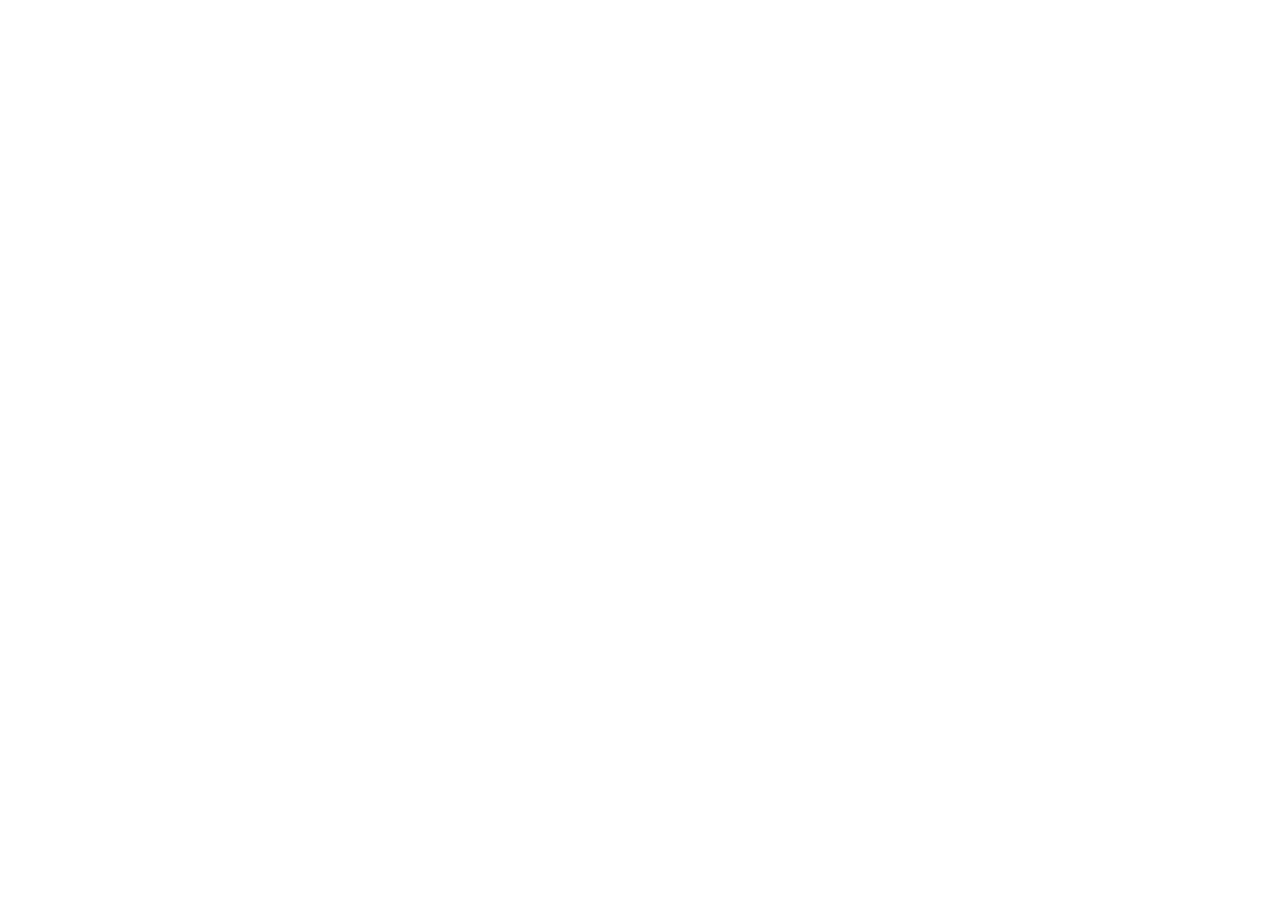
==== index.html @ 08adc4ea "first commit" ====
<!DOCTYPE html>
<html lang="en">

<head>
  <meta charset="UTF-8">
  <meta name="viewport" content="width=device-width, initial-scale=1.0">
  <title>EXPOTEC 2023 - CMR2A</title>
</head>

<body>

</body>

</html>
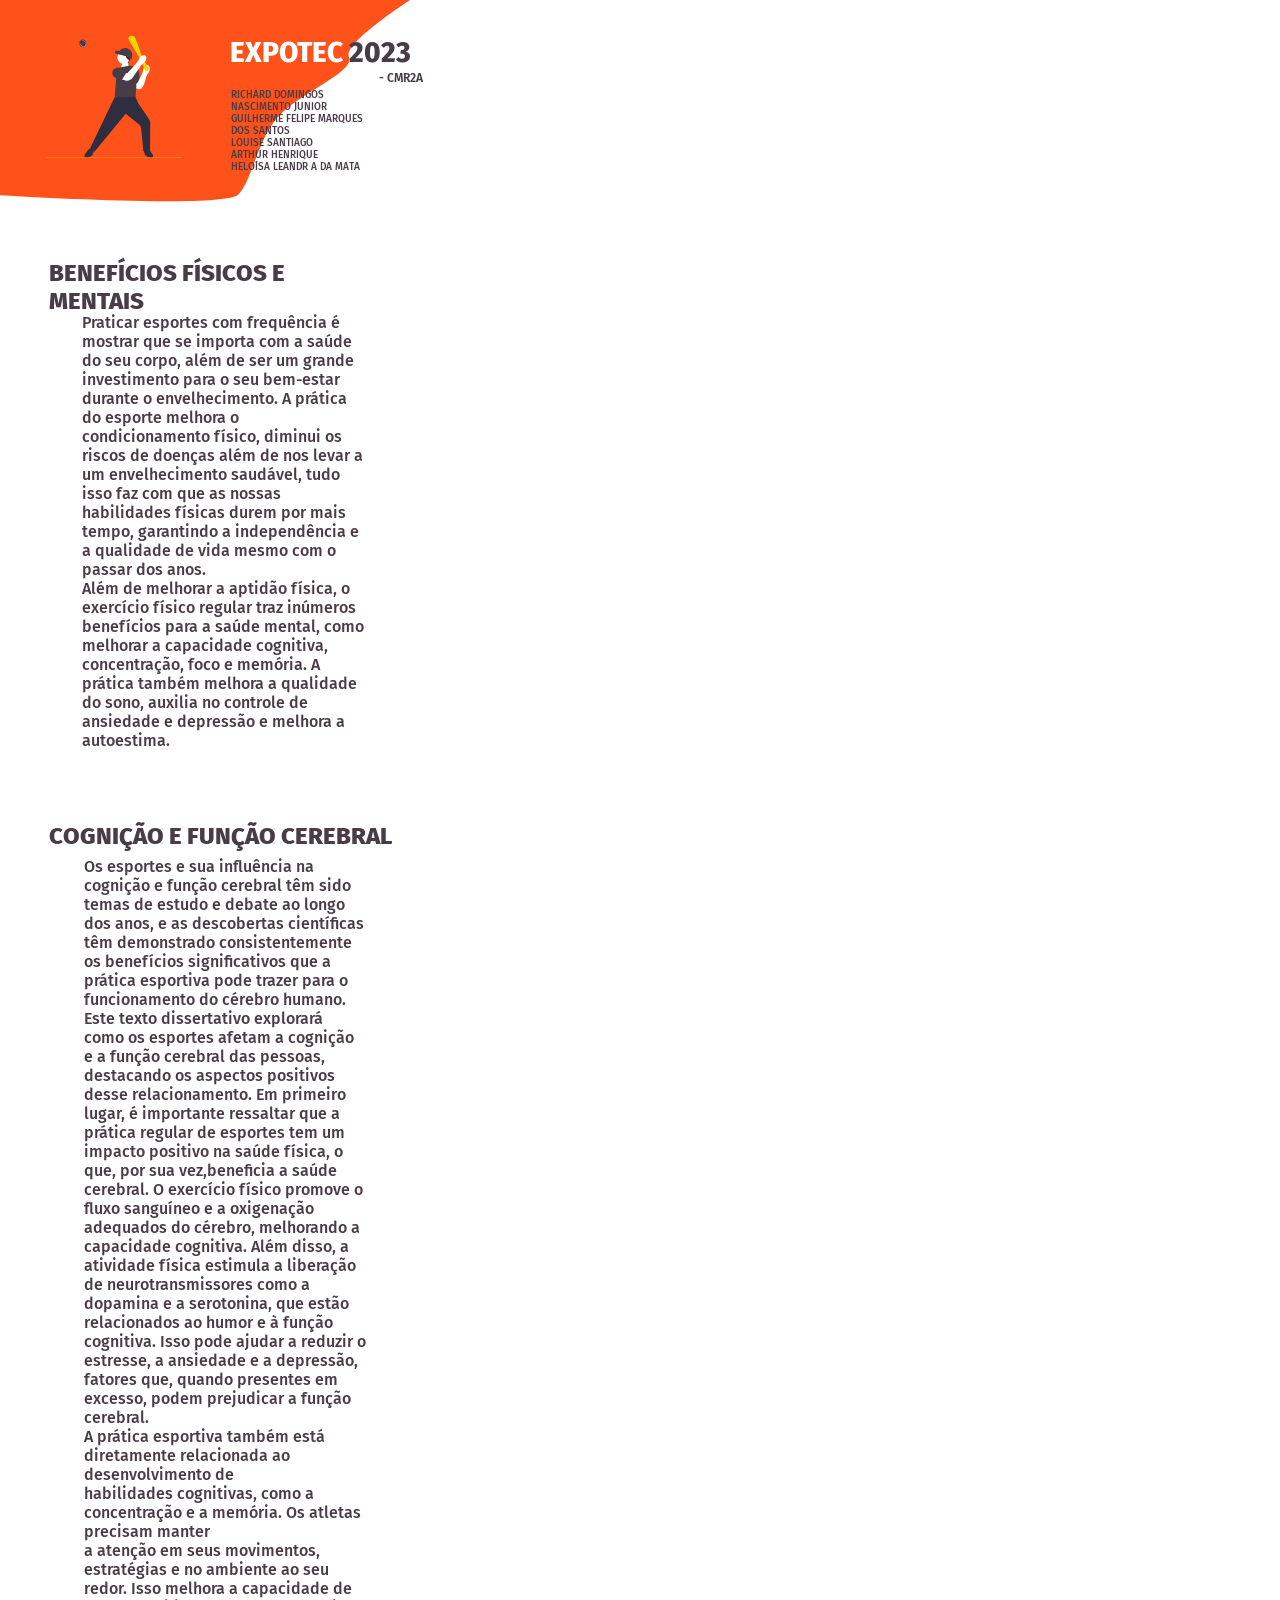
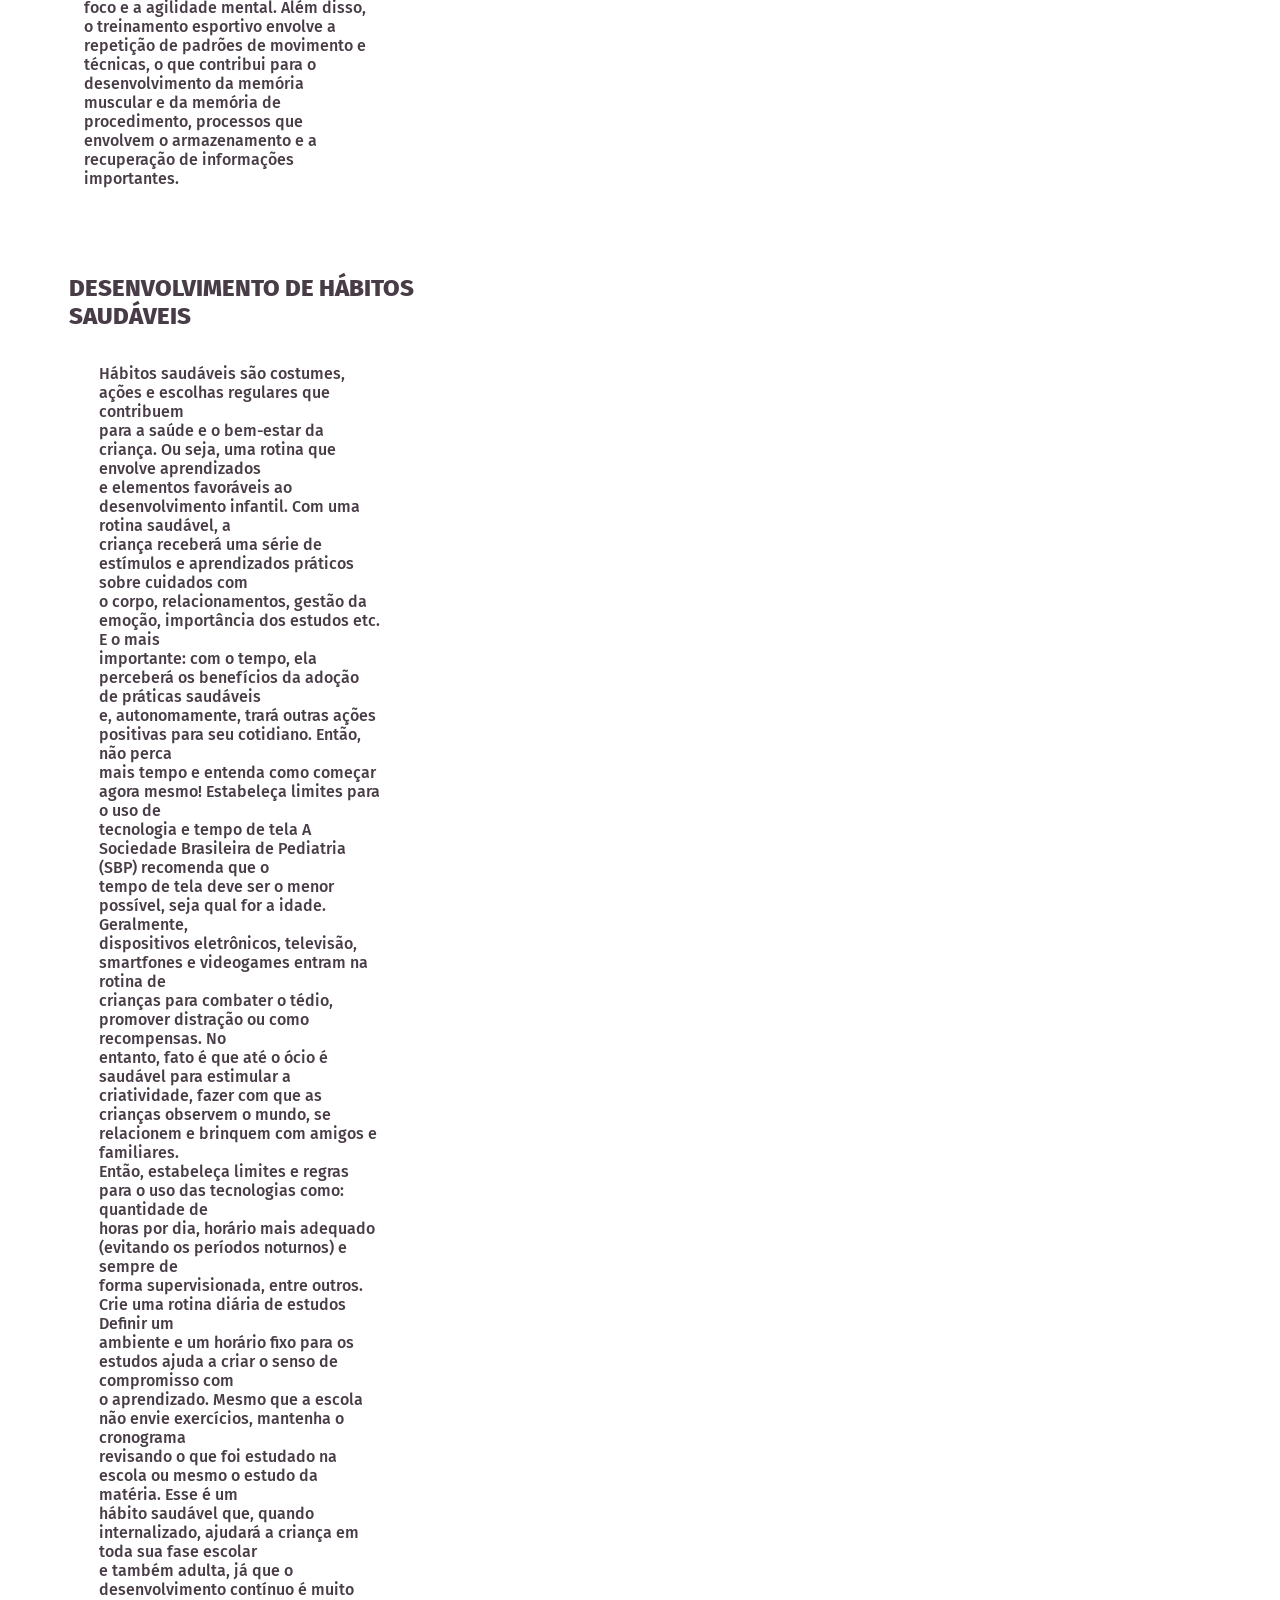
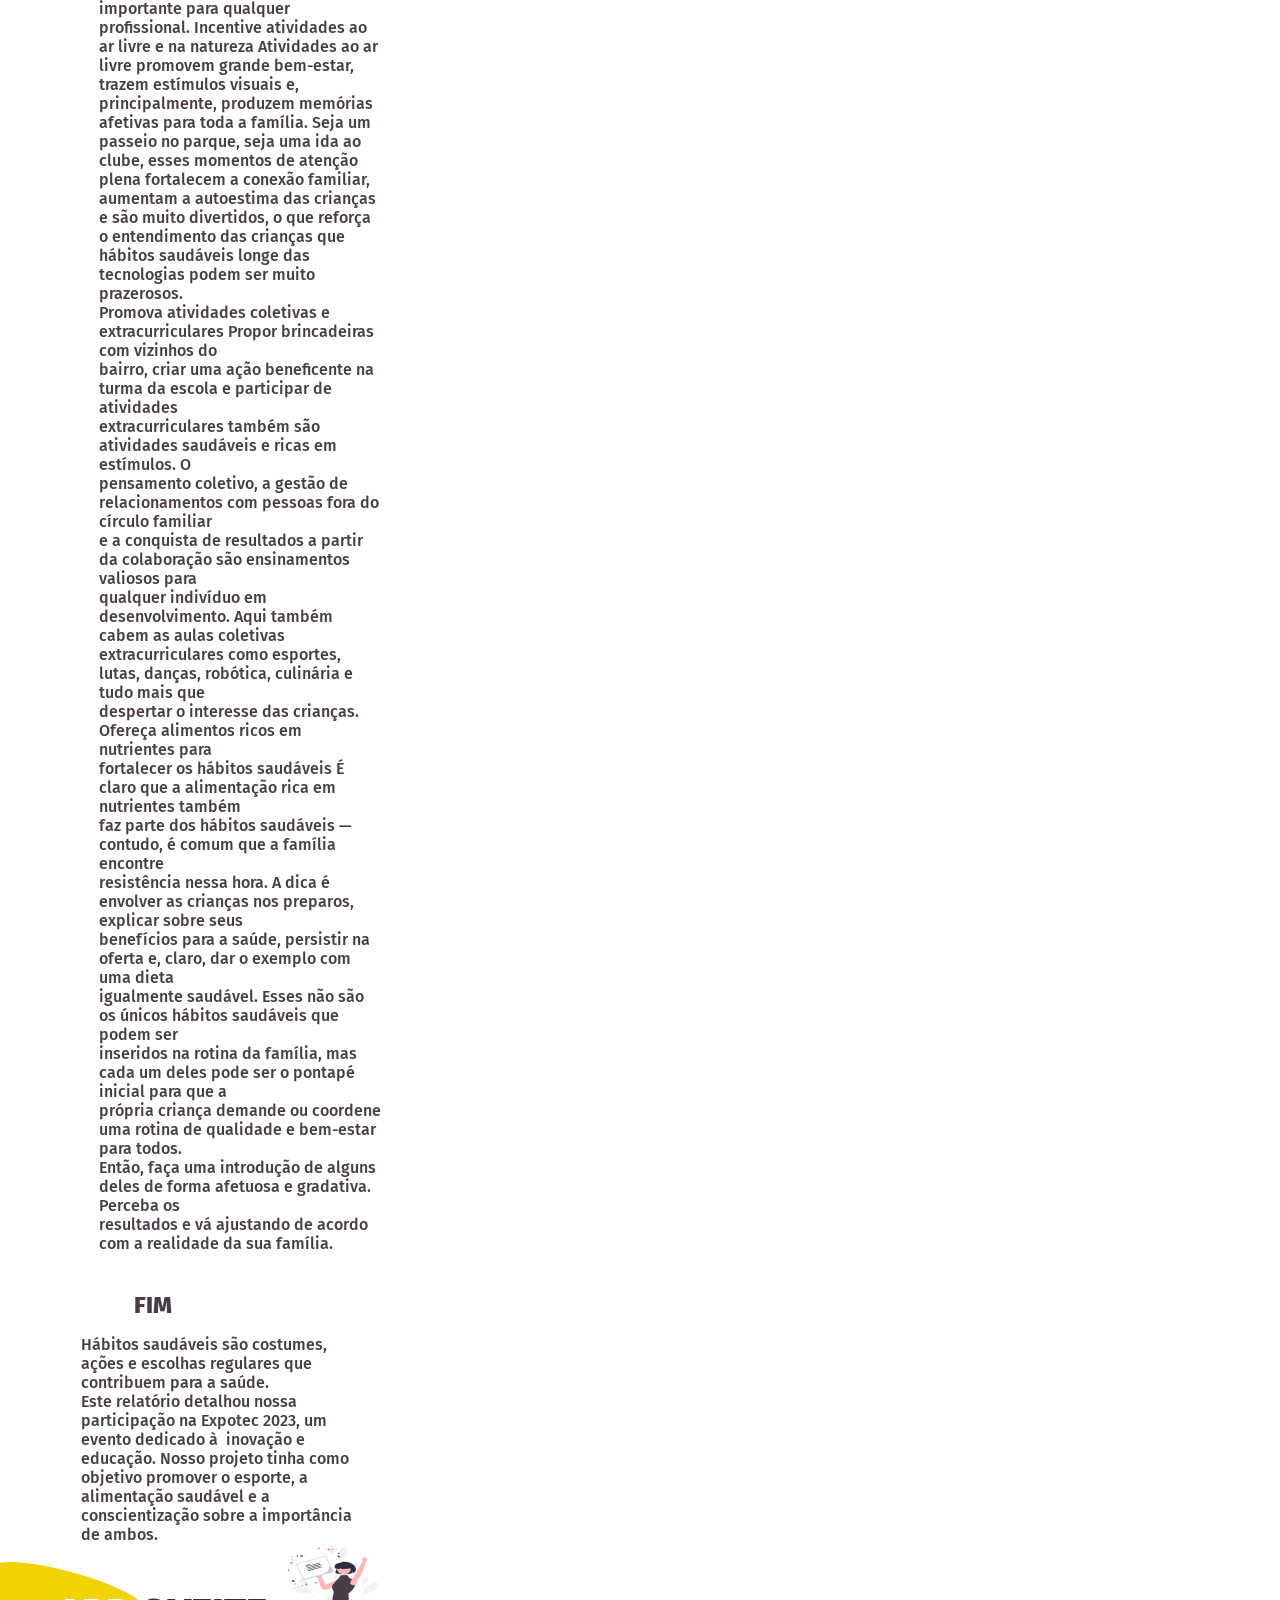
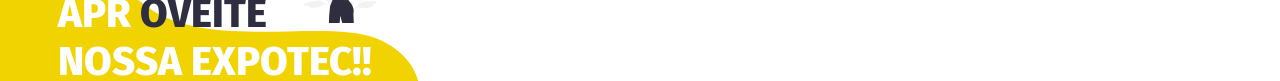
==== commit 6d85e274: "a" ====
--- a/index.html
+++ b/index.html
@@ -1,14 +1,523 @@
 <!DOCTYPE html>
-<html lang="en">
+<html lang="english">
+  <head>
+    <title>exported project</title>
+    <meta name="viewport" content="width=device-width, initial-scale=1.0" />
+    <meta charset="utf-8" />
+    <meta property="twitter:card" content="summary_large_image" />
 
-<head>
-  <meta charset="UTF-8">
-  <meta name="viewport" content="width=device-width, initial-scale=1.0">
-  <title>EXPOTEC 2023 - CMR2A</title>
-</head>
+    <style data-tag="reset-style-sheet">
+      html {  line-height: 1.15;}body {  margin: 0;}* {  box-sizing: border-box;  border-width: 0;  border-style: solid;}p,li,ul,pre,div,h1,h2,h3,h4,h5,h6,figure,blockquote,figcaption {  margin: 0;  padding: 0;}button {  background-color: transparent;}button,input,optgroup,select,textarea {  font-family: inherit;  font-size: 100%;  line-height: 1.15;  margin: 0;}button,select {  text-transform: none;}button,[type="button"],[type="reset"],[type="submit"] {  -webkit-appearance: button;}button::-moz-focus-inner,[type="button"]::-moz-focus-inner,[type="reset"]::-moz-focus-inner,[type="submit"]::-moz-focus-inner {  border-style: none;  padding: 0;}button:-moz-focus,[type="button"]:-moz-focus,[type="reset"]:-moz-focus,[type="submit"]:-moz-focus {  outline: 1px dotted ButtonText;}a {  color: inherit;  text-decoration: inherit;}input {  padding: 2px 4px;}img {  display: block;}html { scroll-behavior: smooth  }
+    </style>
+    <style data-tag="default-style-sheet">
+      html {
+        font-family: Inter;
+        font-size: 16px;
+      }
 
-<body>
+      body {
+        font-weight: 400;
+        font-style:normal;
+        text-decoration: none;
+        text-transform: none;
+        letter-spacing: normal;
+        line-height: 1.15;
+        color: var(--dl-color-gray-black);
+        background-color: var(--dl-color-gray-white);
 
-</body>
+      }
+    </style>
+    <link
+      rel="stylesheet"
+      href="https://fonts.googleapis.com/css2?family=Fira+Sans:ital,wght@0,100;0,200;0,300;0,400;0,500;0,600;0,700;0,800;0,900;1,100;1,200;1,300;1,400;1,500;1,600;1,700;1,800;1,900&amp;display=swap"
+      data-tag="font"
+    />
+    <link
+      rel="stylesheet"
+      href="https://fonts.googleapis.com/css2?family=Fira+Sans:ital,wght@0,100;0,200;0,300;0,400;0,500;0,600;0,700;0,800;0,900;1,100;1,200;1,300;1,400;1,500;1,600;1,700;1,800;1,900&amp;display=swap"
+      data-tag="font"
+    />
+    <link
+      rel="stylesheet"
+      href="https://fonts.googleapis.com/css2?family=Inter:wght@100;200;300;400;500;600;700;800;900&amp;display=swap"
+      data-tag="font"
+    />
+    <link
+      rel="stylesheet"
+      href="https://fonts.googleapis.com/css2?family=Fira+Sans:ital,wght@0,100;0,200;0,300;0,400;0,500;0,600;0,700;0,800;0,900;1,100;1,200;1,300;1,400;1,500;1,600;1,700;1,800;1,900&amp;display=swap"
+      data-tag="font"
+    />
+    <link
+      rel="stylesheet"
+      href="https://fonts.googleapis.com/css2?family=Fira+Sans:ital,wght@0,100;0,200;0,300;0,400;0,500;0,600;0,700;0,800;0,900;1,100;1,200;1,300;1,400;1,500;1,600;1,700;1,800;1,900&amp;display=swap"
+      data-tag="font"
+    />
+    <link
+      rel="stylesheet"
+      href="https://fonts.googleapis.com/css2?family=Fira+Sans:ital,wght@0,100;0,200;0,300;0,400;0,500;0,600;0,700;0,800;0,900;1,100;1,200;1,300;1,400;1,500;1,600;1,700;1,800;1,900&amp;display=swap"
+      data-tag="font"
+    />
+    <link
+      rel="stylesheet"
+      href="https://fonts.googleapis.com/css2?family=Fira+Sans:ital,wght@0,100;0,200;0,300;0,400;0,500;0,600;0,700;0,800;0,900;1,100;1,200;1,300;1,400;1,500;1,600;1,700;1,800;1,900&amp;display=swap"
+      data-tag="font"
+    />
+    <link
+      rel="stylesheet"
+      href="https://fonts.googleapis.com/css2?family=Fira+Sans:ital,wght@0,100;0,200;0,300;0,400;0,500;0,600;0,700;0,800;0,900;1,100;1,200;1,300;1,400;1,500;1,600;1,700;1,800;1,900&amp;display=swap"
+      data-tag="font"
+    />
+    <link
+      rel="stylesheet"
+      href="https://fonts.googleapis.com/css2?family=Fira+Sans:ital,wght@0,100;0,200;0,300;0,400;0,500;0,600;0,700;0,800;0,900;1,100;1,200;1,300;1,400;1,500;1,600;1,700;1,800;1,900&amp;display=swap"
+      data-tag="font"
+    />
+    <link
+      rel="stylesheet"
+      href="https://fonts.googleapis.com/css2?family=Inter:wght@100;200;300;400;500;600;700;800;900&amp;display=swap"
+      data-tag="font"
+    />
+    <link
+      rel="stylesheet"
+      href="https://fonts.googleapis.com/css2?family=Fira+Sans:ital,wght@0,100;0,200;0,300;0,400;0,500;0,600;0,700;0,800;0,900;1,100;1,200;1,300;1,400;1,500;1,600;1,700;1,800;1,900&amp;display=swap"
+      data-tag="font"
+    />
+    <link
+      rel="stylesheet"
+      href="https://fonts.googleapis.com/css2?family=Fira+Sans:ital,wght@0,100;0,200;0,300;0,400;0,500;0,600;0,700;0,800;0,900;1,100;1,200;1,300;1,400;1,500;1,600;1,700;1,800;1,900&amp;display=swap"
+      data-tag="font"
+    />
+    <link
+      rel="stylesheet"
+      href="https://fonts.googleapis.com/css2?family=Fira+Sans:ital,wght@0,100;0,200;0,300;0,400;0,500;0,600;0,700;0,800;0,900;1,100;1,200;1,300;1,400;1,500;1,600;1,700;1,800;1,900&amp;display=swap"
+      data-tag="font"
+    />
+    <link
+      rel="stylesheet"
+      href="https://fonts.googleapis.com/css2?family=Fira+Sans:ital,wght@0,100;0,200;0,300;0,400;0,500;0,600;0,700;0,800;0,900;1,100;1,200;1,300;1,400;1,500;1,600;1,700;1,800;1,900&amp;display=swap"
+      data-tag="font"
+    />
+    <link
+      rel="stylesheet"
+      href="https://fonts.googleapis.com/css2?family=Fira+Sans:ital,wght@0,100;0,200;0,300;0,400;0,500;0,600;0,700;0,800;0,900;1,100;1,200;1,300;1,400;1,500;1,600;1,700;1,800;1,900&amp;display=swap"
+      data-tag="font"
+    />
+    <link
+      rel="stylesheet"
+      href="https://fonts.googleapis.com/css2?family=Inter:wght@100;200;300;400;500;600;700;800;900&amp;display=swap"
+      data-tag="font"
+    />
+    <link
+      rel="stylesheet"
+      href="https://fonts.googleapis.com/css2?family=Fira+Sans:ital,wght@0,100;0,200;0,300;0,400;0,500;0,600;0,700;0,800;0,900;1,100;1,200;1,300;1,400;1,500;1,600;1,700;1,800;1,900&amp;display=swap"
+      data-tag="font"
+    />
+    <link
+      rel="stylesheet"
+      href="https://fonts.googleapis.com/css2?family=Fira+Sans:ital,wght@0,100;0,200;0,300;0,400;0,500;0,600;0,700;0,800;0,900;1,100;1,200;1,300;1,400;1,500;1,600;1,700;1,800;1,900&amp;display=swap"
+      data-tag="font"
+    />
+    <link
+      rel="stylesheet"
+      href="https://fonts.googleapis.com/css2?family=Fira+Sans:ital,wght@0,100;0,200;0,300;0,400;0,500;0,600;0,700;0,800;0,900;1,100;1,200;1,300;1,400;1,500;1,600;1,700;1,800;1,900&amp;display=swap"
+      data-tag="font"
+    />
+    <link
+      rel="stylesheet"
+      href="https://fonts.googleapis.com/css2?family=Fira+Sans:ital,wght@0,100;0,200;0,300;0,400;0,500;0,600;0,700;0,800;0,900;1,100;1,200;1,300;1,400;1,500;1,600;1,700;1,800;1,900&amp;display=swap"
+      data-tag="font"
+    />
+    <link
+      rel="stylesheet"
+      href="https://fonts.googleapis.com/css2?family=Fira+Sans:ital,wght@0,100;0,200;0,300;0,400;0,500;0,600;0,700;0,800;0,900;1,100;1,200;1,300;1,400;1,500;1,600;1,700;1,800;1,900&amp;display=swap"
+      data-tag="font"
+    />
+    <link
+      rel="stylesheet"
+      href="https://fonts.googleapis.com/css2?family=Fira+Sans:ital,wght@0,100;0,200;0,300;0,400;0,500;0,600;0,700;0,800;0,900;1,100;1,200;1,300;1,400;1,500;1,600;1,700;1,800;1,900&amp;display=swap"
+      data-tag="font"
+    />
+    <link
+      rel="stylesheet"
+      href="https://fonts.googleapis.com/css2?family=Fira+Sans:ital,wght@0,100;0,200;0,300;0,400;0,500;0,600;0,700;0,800;0,900;1,100;1,200;1,300;1,400;1,500;1,600;1,700;1,800;1,900&amp;display=swap"
+      data-tag="font"
+    />
+  </head>
+  <body>
+    <link rel="stylesheet" href="./style.css" />
+    <div>
+      <link href="./i-phone1415-pro-max1.css" rel="stylesheet" />
 
-</html>+      <div class="i-phone1415-pro-max1-container">
+        <div class="i-phone1415-pro-max1-i-phone1415-pro-max1">
+          <div class="i-phone1415-pro-max1-group1">
+            <img
+              alt="Vector15172"
+              src="public/external/vector15172-5mi9.svg"
+              class="i-phone1415-pro-max1-vector1"
+            />
+            <img
+              alt="undrawhomerunacyh15173"
+              src="public/external/undrawhomerunacyh15173-i31.svg"
+              class="i-phone1415-pro-max1-undrawhomerunacyh1"
+            />
+            <span class="i-phone1415-pro-max1-text">
+              <span class="i-phone1415-pro-max1-text001">EXPOTEC</span>
+              <span class="i-phone1415-pro-max1-text002">2023</span>
+            </span>
+            <span class="i-phone1415-pro-max1-text003">
+              <span>RICHARD DOMINGOS NASCIMENTO JUNIOR</span>
+              <br />
+              <span>GUILHERME FELIPE MARQUES DOS SANTOS</span>
+              <br />
+              <span>LOUISE SANTIAGO</span>
+              <br />
+              <span>ARTHUR HENRIQUE</span>
+              <br />
+              <span>HELOÍSA LEANDR</span>
+              <span>A DA MATA</span>
+            </span>
+            <span class="i-phone1415-pro-max1-text014">
+              <span>- CMR2A</span>
+            </span>
+          </div>
+          <div class="i-phone1415-pro-max1-group4">
+            <span class="i-phone1415-pro-max1-text016">
+              <span>
+                Hábitos saudáveis são costumes, ações e escolhas regulares que
+                contribuem para a saúde.
+              </span>
+              <br class="i-phone1415-pro-max1-text018" />
+              <span>
+                Este relatório detalhou nossa participação na Expotec 2023, um
+                evento dedicado à&nbsp;
+              </span>
+              <span>
+                inovação e educação. Nosso projeto tinha como objetivo promover
+                o esporte, a&nbsp;
+              </span>
+              <span>
+                alimentação saudável e a conscientização sobre a importância de
+                ambos.
+              </span>
+              <br />
+            </span>
+            <span class="i-phone1415-pro-max1-text023">
+              <span>FIM</span>
+              <br />
+              <br />
+              <br />
+            </span>
+          </div>
+          <div class="i-phone1415-pro-max1-group41">
+            <span class="i-phone1415-pro-max1-text028">
+              <span>
+                <span>
+                  Hábitos saudáveis são costumes, ações e escolhas regulares que
+                  contribuem
+                </span>
+                <br />
+                <span>
+                  para a saúde e o bem-estar da criança. Ou seja, uma rotina que
+                  envolve aprendizados
+                </span>
+                <br />
+                <span>
+                  e elementos favoráveis ao desenvolvimento infantil. Com uma
+                  rotina saudável, a
+                </span>
+                <br />
+                <span>
+                  criança receberá uma série de estímulos e aprendizados
+                  práticos sobre cuidados com
+                </span>
+                <br />
+                <span>
+                  o corpo, relacionamentos, gestão da emoção, importância dos
+                  estudos etc. E o mais
+                </span>
+                <br />
+                <span>
+                  importante: com o tempo, ela perceberá os benefícios da adoção
+                  de práticas saudáveis
+                </span>
+                <br />
+                <span>
+                  e, autonomamente, trará outras ações positivas para seu
+                  cotidiano. Então, não perca
+                </span>
+                <br />
+                <span>
+                  mais tempo e entenda como começar agora mesmo! Estabeleça
+                  limites para o uso de
+                </span>
+                <br />
+                <span>
+                  tecnologia e tempo de tela A Sociedade Brasileira de Pediatria
+                  (SBP) recomenda que o
+                </span>
+                <br />
+                <span>
+                  tempo de tela deve ser o menor possível, seja qual for a
+                  idade. Geralmente,
+                </span>
+                <br />
+                <span>
+                  dispositivos eletrônicos, televisão, smartfones e videogames
+                  entram na rotina de
+                </span>
+                <br />
+                <span>
+                  crianças para combater o tédio, promover distração ou como
+                  recompensas. No
+                </span>
+                <br />
+                <span>
+                  entanto, fato é que até o ócio é saudável para estimular a
+                  criatividade, fazer com que as crianças observem o mundo, se
+                  relacionem e brinquem com amigos e familiares.
+                </span>
+                <br />
+                <span>
+                  Então, estabeleça limites e regras para o uso das tecnologias
+                  como: quantidade de
+                </span>
+                <br />
+                <span>
+                  horas por dia, horário mais adequado (evitando os períodos
+                  noturnos) e sempre de
+                </span>
+                <br />
+                <span>
+                  forma supervisionada, entre outros. Crie uma rotina diária de
+                  estudos Definir um
+                </span>
+                <br />
+                <span>
+                  ambiente e um horário fixo para os estudos ajuda a criar o
+                  senso de compromisso com
+                </span>
+                <br />
+                <span>
+                  o aprendizado. Mesmo que a escola não envie exercícios,
+                  mantenha o cronograma
+                </span>
+                <br />
+                <span>
+                  revisando o que foi estudado na escola ou mesmo o estudo da
+                  matéria. Esse é um
+                </span>
+                <br />
+                <span>
+                  hábito saudável que, quando internalizado, ajudará a criança
+                  em toda sua fase escolar
+                </span>
+                <br />
+                <span>
+                  e também adulta, já que o desenvolvimento contínuo é muito
+                  importante para qualquer profissional. Incentive atividades ao
+                  ar livre e na natureza Atividades ao ar livre promovem grande
+                  bem-estar, trazem estímulos visuais e, principalmente,
+                  produzem memórias afetivas para toda a família. Seja um
+                  passeio no parque, seja uma ida ao clube, esses momentos de
+                  atenção plena fortalecem a conexão familiar, aumentam a
+                  autoestima das crianças e são muito divertidos, o que reforça
+                  o entendimento das crianças que hábitos saudáveis longe das
+                  tecnologias podem ser muito prazerosos.
+                </span>
+                <br />
+                <span>
+                  Promova atividades coletivas e extracurriculares Propor
+                  brincadeiras com vizinhos do
+                </span>
+                <br />
+                <span>
+                  bairro, criar uma ação beneficente na turma da escola e
+                  participar de atividades
+                </span>
+                <br />
+                <span>
+                  extracurriculares também são atividades saudáveis e ricas em
+                  estímulos. O
+                </span>
+                <br />
+                <span>
+                  pensamento coletivo, a gestão de relacionamentos com pessoas
+                  fora do círculo familiar
+                </span>
+                <br />
+                <span>
+                  e a conquista de resultados a partir da colaboração são
+                  ensinamentos valiosos para
+                </span>
+                <br />
+                <span>
+                  qualquer indivíduo em desenvolvimento. Aqui também cabem as
+                  aulas coletivas
+                </span>
+                <br />
+                <span>
+                  extracurriculares como esportes, lutas, danças, robótica,
+                  culinária e tudo mais que
+                </span>
+                <br />
+                <span>
+                  despertar o interesse das crianças. Ofereça alimentos ricos em
+                  nutrientes para
+                </span>
+                <br />
+                <span>
+                  fortalecer os hábitos saudáveis É claro que a alimentação rica
+                  em nutrientes também
+                </span>
+                <br />
+                <span>
+                  faz parte dos hábitos saudáveis — contudo, é comum que a
+                  família encontre
+                </span>
+                <br />
+                <span>
+                  resistência nessa hora. A dica é envolver as crianças nos
+                  preparos, explicar sobre seus
+                </span>
+                <br />
+                <span>
+                  benefícios para a saúde, persistir na oferta e, claro, dar o
+                  exemplo com uma dieta
+                </span>
+                <br />
+                <span>
+                  igualmente saudável. Esses não são os únicos hábitos saudáveis
+                  que podem ser
+                </span>
+                <br />
+                <span>
+                  inseridos na rotina da família, mas cada um deles pode ser o
+                  pontapé inicial para que a
+                </span>
+                <br />
+                <span>
+                  própria criança demande ou coordene uma rotina de qualidade e
+                  bem-estar para todos.
+                </span>
+                <br />
+                <span>
+                  Então, faça uma introdução de alguns deles de forma afetuosa e
+                  gradativa. Perceba os
+                </span>
+                <br />
+                <span>
+                  resultados e vá ajustando de acordo com a realidade da sua
+                  família.
+                </span>
+              </span>
+            </span>
+            <span class="i-phone1415-pro-max1-text105">
+              <span>DESENVOLVIMENTO DE HÁBITOS SAUDÁVEIS</span>
+            </span>
+          </div>
+          <div class="i-phone1415-pro-max1-group3">
+            <span class="i-phone1415-pro-max1-text107">
+              <span>
+                <span>
+                  Os esportes e sua influência na cognição e função cerebral têm
+                  sido temas de estudo e debate ao longo dos anos, e as
+                  descobertas científicas têm demonstrado consistentemente os
+                  benefícios significativos que a prática esportiva pode trazer
+                  para o funcionamento do cérebro humano. Este texto
+                  dissertativo explorará como os esportes afetam a cognição e a
+                  função cerebral das pessoas, destacando os aspectos positivos
+                  desse relacionamento. Em primeiro lugar, é importante
+                  ressaltar que a prática regular de esportes tem um impacto
+                  positivo na saúde física, o que, por sua vez,beneficia a saúde
+                  cerebral. O exercício físico promove o fluxo sanguíneo e a
+                  oxigenação adequados do cérebro, melhorando a capacidade
+                  cognitiva. Além disso, a atividade física estimula a liberação
+                  de neurotransmissores como a dopamina e a serotonina, que
+                  estão relacionados ao humor e à função cognitiva. Isso pode
+                  ajudar a reduzir o estresse, a ansiedade e a depressão,
+                  fatores que, quando presentes em excesso, podem prejudicar a
+                  função cerebral.
+                </span>
+                <br />
+                <span>
+                  A prática esportiva também está diretamente relacionada ao
+                  desenvolvimento de
+                </span>
+                <br />
+                <span>
+                  habilidades cognitivas, como a concentração e a memória. Os
+                  atletas precisam manter
+                </span>
+                <br />
+                <span>
+                  a atenção em seus movimentos, estratégias e no ambiente ao seu
+                  redor. Isso melhora a capacidade de foco e a agilidade mental.
+                  Além disso, o treinamento esportivo envolve a repetição de
+                  padrões de movimento e técnicas, o que contribui para o
+                  desenvolvimento da memória muscular e da memória de
+                  procedimento, processos que
+                </span>
+                <br />
+                <span>
+                  envolvem o armazenamento e a recuperação de informações
+                  importantes.
+                </span>
+              </span>
+            </span>
+            <span class="i-phone1415-pro-max1-text118">
+              <span>COGNIÇÃO E FUNÇÃO CEREBRAL</span>
+            </span>
+          </div>
+          <div class="i-phone1415-pro-max1-group2">
+            <span class="i-phone1415-pro-max1-text120">
+              <span>
+                <span>
+                  Praticar esportes com frequência é mostrar que se importa com
+                  a saúde do seu corpo, além de ser um grande investimento para
+                  o seu bem-estar durante o envelhecimento. A prática do esporte
+                  melhora o condicionamento físico, diminui os riscos de doenças
+                  além de nos levar a um envelhecimento saudável, tudo isso faz
+                  com que as nossas habilidades físicas durem por mais tempo,
+                  garantindo a independência e a qualidade de vida mesmo com o
+                  passar dos anos.
+                </span>
+                <br />
+                <span>
+                  Além de melhorar a aptidão física, o exercício físico regular
+                  traz inúmeros benefícios para a saúde mental, como melhorar a
+                  capacidade cognitiva, concentração, foco e memória. A prática
+                  também melhora a qualidade do sono, auxilia no controle de
+                  ansiedade e depressão e melhora a autoestima.
+                </span>
+              </span>
+            </span>
+            <span class="i-phone1415-pro-max1-text125">
+              <span>BENEFÍCIOS FÍSICOS E MENTAIS</span>
+            </span>
+          </div>
+          <img
+            alt="Vector25205"
+            src="public/external/vector25205-yug.svg"
+            class="i-phone1415-pro-max1-vector2"
+          />
+          <span class="i-phone1415-pro-max1-text127">
+            <span class="i-phone1415-pro-max1-text128">APR</span>
+            <span class="i-phone1415-pro-max1-text129">
+              <span>OVEITE</span>
+              <br />
+              <span></span>
+            </span>
+            <span class="i-phone1415-pro-max1-text133">NOSSA</span>
+            <span>EXPOTEC!!</span>
+          </span>
+          <img
+            alt="undrawhappynewsretsbd15207"
+            src="public/external/undrawhappynewsretsbd15207-mffk.svg"
+            class="i-phone1415-pro-max1-undrawhappynewsretsbd1"
+          />
+        </div>
+      </div>
+    </div>
+  </body>
+</html>
--- a/style.css
+++ b/style.css
@@ -0,0 +1,94 @@
+:root {
+  --dl-color-gray-500: #595959;
+  --dl-color-gray-700: #999999;
+  --dl-color-gray-900: #D9D9D9;
+  --dl-size-size-large: 144px;
+  --dl-size-size-small: 48px;
+  --dl-color-danger-300: #A22020;
+  --dl-color-danger-500: #BF2626;
+  --dl-color-danger-700: #E14747;
+  --dl-color-gray-black: #000000;
+  --dl-color-gray-white: #FFFFFF;
+  --dl-size-size-medium: 96px;
+  --dl-size-size-xlarge: 192px;
+  --dl-size-size-xsmall: 16px;
+  --dl-space-space-unit: 16px;
+  --dl-color-primary-100: #003EB3;
+  --dl-color-primary-300: #0074F0;
+  --dl-color-primary-500: #14A9FF;
+  --dl-color-primary-700: #85DCFF;
+  --dl-color-success-300: #199033;
+  --dl-color-success-500: #32A94C;
+  --dl-color-success-700: #4CC366;
+  --dl-size-size-xxlarge: 288px;
+  --dl-size-size-maxwidth: 1400px;
+  --dl-radius-radius-round: 50%;
+  --dl-space-space-halfunit: 8px;
+  --dl-space-space-sixunits: 96px;
+  --dl-space-space-twounits: 32px;
+  --dl-radius-radius-radius2: 2px;
+  --dl-radius-radius-radius4: 4px;
+  --dl-radius-radius-radius8: 8px;
+  --dl-space-space-fiveunits: 80px;
+  --dl-space-space-fourunits: 64px;
+  --dl-space-space-threeunits: 48px;
+  --dl-space-space-oneandhalfunits: 24px;
+}
+.button {
+  color: var(--dl-color-gray-black);
+  display: inline-block;
+  padding: 0.5rem 1rem;
+  border-color: var(--dl-color-gray-black);
+  border-width: 1px;
+  border-radius: 4px;
+  background-color: var(--dl-color-gray-white);
+}
+.input {
+  color: var(--dl-color-gray-black);
+  cursor: auto;
+  padding: 0.5rem 1rem;
+  border-color: var(--dl-color-gray-black);
+  border-width: 1px;
+  border-radius: 4px;
+  background-color: var(--dl-color-gray-white);
+}
+.textarea {
+  color: var(--dl-color-gray-black);
+  cursor: auto;
+  padding: 0.5rem;
+  border-color: var(--dl-color-gray-black);
+  border-width: 1px;
+  border-radius: 4px;
+  background-color: var(--dl-color-gray-white);
+}
+.list {
+  width: 100%;
+  margin: 1em 0px 1em 0px;
+  display: block;
+  padding: 0px 0px 0px 1.5rem;
+  list-style-type: none;
+  list-style-position: outside;
+}
+.list-item {
+  display: list-item;
+}
+.teleport-show {
+  display: flex !important;
+  transform: none !important;
+}
+.Heading {
+  font-size: 32px;
+  font-family: Inter;
+  font-weight: 700;
+  line-height: 1.15;
+  text-transform: none;
+  text-decoration: none;
+}
+.Content {
+  font-size: 16px;
+  font-family: Inter;
+  font-weight: 400;
+  line-height: 1.15;
+  text-transform: none;
+  text-decoration: none;
+}
--- a/i-phone1415-pro-max1.css
+++ b/i-phone1415-pro-max1.css
@@ -0,0 +1,307 @@
+.i-phone1415-pro-max1-container {
+  width: 100%;
+  display: flex;
+  overflow: auto;
+  min-height: 100vh;
+  align-items: center;
+  flex-direction: column;
+  justify-content: center;
+}
+.i-phone1415-pro-max1-i-phone1415-pro-max1 {
+  width: 100%;
+  height: 4881px;
+  display: flex;
+  overflow: hidden;
+  position: relative;
+  align-items: flex-start;
+  flex-shrink: 0;
+  background-color: rgba(255, 255, 255, 1);
+}
+.i-phone1415-pro-max1-group1 {
+  top: -5px;
+  left: -1px;
+  width: 433.0684509277344px;
+  height: 210px;
+  display: flex;
+  position: absolute;
+  align-items: flex-start;
+  flex-shrink: 1;
+}
+.i-phone1415-pro-max1-vector1 {
+  top: -2px;
+  left: -11px;
+  width: 433px;
+  height: 210px;
+  position: absolute;
+}
+.i-phone1415-pro-max1-undrawhomerunacyh1 {
+  top: 40.39693832397461px;
+  left: 45.84730529785156px;
+  width: 137px;
+  height: 123px;
+  position: absolute;
+}
+.i-phone1415-pro-max1-text {
+  top: 40.71755599975586px;
+  left: 231.1602020263672px;
+  color: rgb(255, 255, 255);
+  width: 197px;
+  height: auto;
+  position: absolute;
+  font-size: 28px;
+  font-style: ExtraBold;
+  text-align: left;
+  font-family: "Fira Sans";
+  font-weight: 800;
+  line-height: normal;
+  font-stretch: normal;
+  text-decoration: none;
+}
+.i-phone1415-pro-max1-text001 {
+  color: #ffffff;
+}
+.i-phone1415-pro-max1-text002 {
+  color: #483c46;
+}
+.i-phone1415-pro-max1-text003 {
+  color: rgba(72, 60, 70, 1);
+  right: 54px;
+  width: 147px;
+  bottom: 32px;
+  height: auto;
+  position: absolute;
+  font-size: 10px;
+  font-style: Medium;
+  text-align: left;
+  font-family: "Fira Sans";
+  font-weight: 500;
+  line-height: normal;
+  font-stretch: normal;
+  text-decoration: none;
+}
+.i-phone1415-pro-max1-text014 {
+  top: 76.30529022216797px;
+  left: 379.9234924316406px;
+  color: rgba(72, 60, 70, 1);
+  width: 48px;
+  height: auto;
+  position: absolute;
+  font-size: 12px;
+  font-style: SemiBold;
+  text-align: left;
+  font-family: Fira Sans;
+  font-weight: 600;
+  line-height: normal;
+  font-stretch: normal;
+  text-decoration: none;
+}
+.i-phone1415-pro-max1-group4 {
+  left: 64px;
+  width: 352px;
+  bottom: -2153px;
+  height: 2585px;
+  display: flex;
+  position: absolute;
+  align-items: flex-start;
+  flex-shrink: 1;
+}
+.i-phone1415-pro-max1-text016 {
+  top: 86px;
+  left: 17px;
+  color: rgb(72, 60, 70);
+  width: 282px;
+  height: auto;
+  position: absolute;
+  font-size: 16px;
+  font-style: Medium;
+  text-align: left;
+  font-family: "Fira Sans";
+  font-weight: 500;
+  line-height: normal;
+  font-stretch: normal;
+  text-decoration: none;
+}
+.i-phone1415-pro-max1-text018 {
+  color: #483c46;
+  font-size: 16px;
+  font-family: "Fira Sans";
+  font-weight: 500;
+  line-height: normal;
+  text-decoration: none;
+}
+.i-phone1415-pro-max1-text023 {
+  top: 42px;
+  color: rgb(72, 60, 70);
+  right: -70px;
+  width: 352px;
+  height: auto;
+  position: absolute;
+  font-size: 24px;
+  font-style: ExtraBold;
+  text-align: left;
+  font-family: "Fira Sans";
+  font-weight: 800;
+  line-height: normal;
+  font-stretch: normal;
+  text-decoration: none;
+}
+.i-phone1415-pro-max1-group41 {
+  top: 1849px;
+  left: 69px;
+  width: 352px;
+  height: 2585px;
+  display: flex;
+  position: absolute;
+  align-items: flex-start;
+  flex-shrink: 1;
+}
+.i-phone1415-pro-max1-text028 {
+  top: 115px;
+  left: 30px;
+  color: rgba(72, 60, 70, 1);
+  width: 282px;
+  height: auto;
+  position: absolute;
+  font-size: 16px;
+  font-style: Medium;
+  text-align: left;
+  font-family: Fira Sans;
+  font-weight: 500;
+  line-height: normal;
+  font-stretch: normal;
+  text-decoration: none;
+}
+.i-phone1415-pro-max1-text105 {
+  top: 25px;
+  left: 0px;
+  color: rgba(72, 60, 70, 1);
+  width: 352px;
+  height: auto;
+  position: absolute;
+  font-size: 24px;
+  font-style: ExtraBold;
+  text-align: left;
+  font-family: Fira Sans;
+  font-weight: 800;
+  line-height: normal;
+  font-stretch: normal;
+  text-decoration: none;
+}
+.i-phone1415-pro-max1-group3 {
+  top: 822px;
+  left: 49px;
+  width: 710px;
+  height: 966px;
+  display: flex;
+  position: absolute;
+  align-items: flex-start;
+  flex-shrink: 1;
+}
+.i-phone1415-pro-max1-text107 {
+  top: 35px;
+  left: 35px;
+  color: rgba(72, 60, 70, 1);
+  width: 282px;
+  height: auto;
+  position: absolute;
+  font-size: 16px;
+  font-style: Medium;
+  text-align: left;
+  font-family: Fira Sans;
+  font-weight: 500;
+  line-height: normal;
+  font-stretch: normal;
+  text-decoration: none;
+}
+.i-phone1415-pro-max1-text118 {
+  color: rgba(72, 60, 70, 1);
+  width: 710px;
+  height: auto;
+  position: absolute;
+  font-size: 24px;
+  font-style: ExtraBold;
+  text-align: left;
+  font-family: Fira Sans;
+  font-weight: 800;
+  line-height: normal;
+  font-stretch: normal;
+  text-decoration: none;
+}
+.i-phone1415-pro-max1-group2 {
+  top: 259px;
+  left: 49px;
+  width: 333px;
+  height: 491px;
+  display: flex;
+  position: absolute;
+  align-items: flex-start;
+  flex-shrink: 1;
+}
+.i-phone1415-pro-max1-text120 {
+  top: 54px;
+  left: 33px;
+  color: rgba(72, 60, 70, 1);
+  width: 282px;
+  height: auto;
+  position: absolute;
+  font-size: 16px;
+  font-style: Medium;
+  text-align: left;
+  font-family: Fira Sans;
+  font-weight: 500;
+  line-height: normal;
+  font-stretch: normal;
+  text-decoration: none;
+}
+.i-phone1415-pro-max1-text125 {
+  color: rgba(72, 60, 70, 1);
+  height: auto;
+  position: absolute;
+  font-size: 24px;
+  font-style: ExtraBold;
+  text-align: left;
+  font-family: Fira Sans;
+  font-weight: 800;
+  line-height: normal;
+  font-stretch: normal;
+  text-decoration: none;
+}
+.i-phone1415-pro-max1-vector2 {
+  left: -10px;
+  width: 430px;
+  bottom: -10px;
+  height: 129px;
+  position: absolute;
+}
+.i-phone1415-pro-max1-text127 {
+  left: 58px;
+  color: rgba(255, 255, 255, 1);
+  width: 327px;
+  bottom: -5px;
+  height: auto;
+  position: absolute;
+  font-size: 40px;
+  font-style: ExtraBold;
+  text-align: left;
+  font-family: Fira Sans;
+  font-weight: 800;
+  line-height: normal;
+  font-stretch: normal;
+  text-decoration: none;
+}
+.i-phone1415-pro-max1-text128 {
+  color: rgba(255, 255, 255, 1);
+}
+.i-phone1415-pro-max1-text129 {
+  color: rgba(47, 46, 65, 1);
+}
+.i-phone1415-pro-max1-text133 {
+  color: rgba(255, 255, 255, 1);
+}
+.i-phone1415-pro-max1-undrawhappynewsretsbd1 {
+  left: 288px;
+  width: 91px;
+  bottom: 58px;
+  height: 77px;
+  position: absolute;
+}
